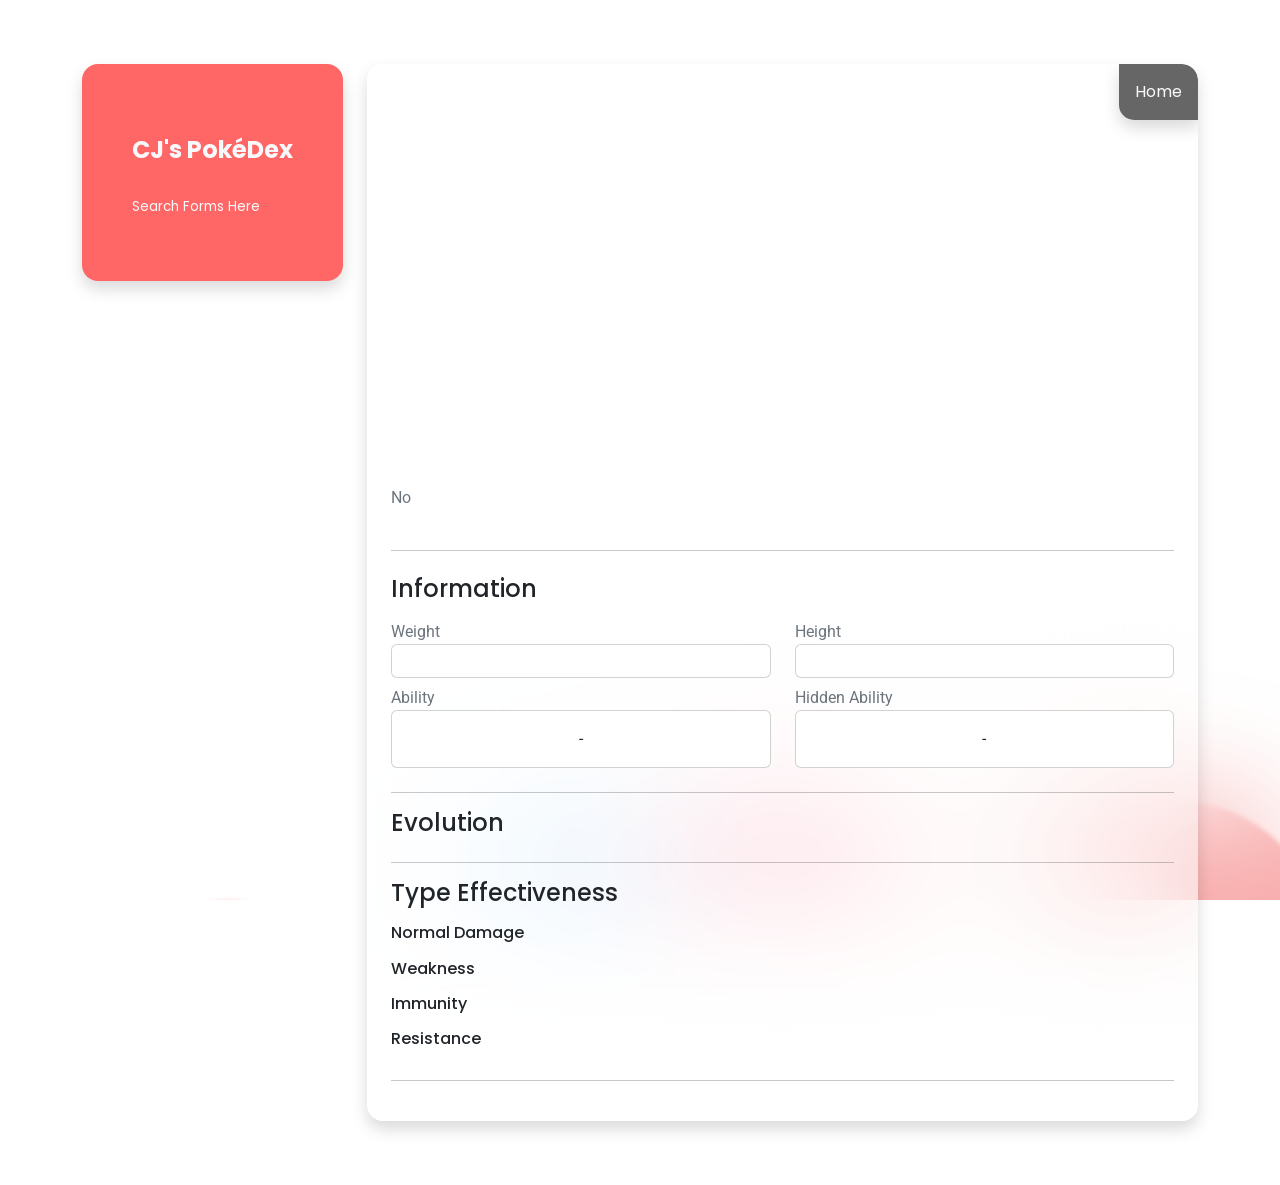
==== view.html @ ec93cccf "Add Type Effectiveness" ====
<!doctype html>
<html lang="en">

<head>
  <meta charset="utf-8">

  <meta name="viewport" content="width=device-width, initial-scale=1">
  <meta name="viewport" content="width=device-width, initial-scale=1">
  <meta name="title" property="og:title" content="CJ's PokéDex">
  <meta name="type" property="og:type" content="website">
  <meta name="url" property="og:url" content="cjdeclaro.github.io/pokedex">
  <meta name="image" property="og:image"
    content="https://cjdeclaro.github.io/pokedex/assets/img/branding/url-preview-banner.png">
  <meta name="description" property="og:description"
    content="A fan-made website created as a better PokéDex alternative.">

  <title>CJ's PokéDex</title>

  <link href="assets/img/branding/logo.png" rel="icon">
  <link href="https://cdn.jsdelivr.net/npm/bootstrap@5.3.6/dist/css/bootstrap.min.css" rel="stylesheet"
    integrity="sha384-4Q6Gf2aSP4eDXB8Miphtr37CMZZQ5oXLH2yaXMJ2w8e2ZtHTl7GptT4jmndRuHDT" crossorigin="anonymous">
  <link href="https://fonts.googleapis.com/css?family=Poppins:100,200,400,300,500,600,700" rel="stylesheet">
  <link href="https://fonts.googleapis.com/css?family=Roboto:300,400,500,600,700,900" rel="stylesheet">
  <link rel="stylesheet" href="https://cdnjs.cloudflare.com/ajax/libs/font-awesome/4.7.0/css/font-awesome.min.css">

  <link href="assets/css/style.css" rel="stylesheet">
  <link href="assets/css/glass.css" rel="stylesheet">
  <link href="assets/css/shapes.css" rel="stylesheet">
  <link href="assets/css/pokemon.css" rel="stylesheet">
</head>

<body data-bs-theme="light">
  <div class="glass dark-glass shadow p-3 border-bottom position-fixed top-0 d-xl-none z-1 w-100 text-light">
    <div class="container">
      <div class="d-flex flex-row justify-content-around">
        <a href="./">Home</a>
      </div>
    </div>
  </div>
  <div class="container my-5">
    <div class="row">
      <div class="col-12 col-xl-3">
        <div class="position-sticky top-0 py-3">
          <div class="card glass red-glass text-light shadow rounded-4 p-4 py-xl-5">
            <div class="d-flex flex-row flex-xl-column align-items-center">
              <div class="my-2 mx-4 mx-xl-0 mt-xl-4 mb-xl-0">
                <div class="text-start text-xl-center">
                  <div class="h4">
                    <b>CJ's PokéDex</b>
                  </div>
                </div>
                <div class="d-flex flex-row flex-xl-column small mt-xl-3">
                  <div class="my-2 my-xl-3 d-flex flex-row flex-xl-column">
                    Search Forms Here
                  </div>
                </div>
                <!-- <div class="d-flex flex-row justify-content-xl-center justify-content-start mt-2 mt-xl-3">
                  <a target="_blank" href="https://instagram.com/cjdeclaro"><i class="me-2 fa fa-instagram"></i></a>
                  <a target="_blank" href="https://linkedin.com/in/cjdeclaro"><i class="mx-2 fa fa-linkedin"></i></a>
                  <a target="_blank" href="https://github.com/cjdeclaro"><i class="mx-2 fa fa-github"></i></a>
                  <a target="_blank" href="https://g.dev/cjdeclaro"><i class="ms-2 fa fa-google"></i></a>
                </div> -->
              </div>
            </div>
          </div>
        </div>
      </div>
      <div class="col-12 col-xl-9 my-3">
        <div class="card glass shadow rounded-4 position-relative overflow-hidden">
          <div class="z-1 d-flex flex-row justify-content-end position-sticky top-0">
            <div class="glass dark-glass navigation shadow border-start border-bottom p-3 d-none d-xl-block text-light">
              <div class="d-flex flex-row">
                <a href="index.html">Home</a>
              </div>
            </div>
          </div>
          <div class="circle" id="circleBG">
            <img id="circleBGIcon">
          </div>

          <div class="pt-4 pt-xl-0 z-1">
            <div class="single-img-container text-center">
              <img src="" id="picture">
              <div class="text-center text-secondary d-none" id="default-variety-text"></div>
            </div>
          </div>

          <div class="px-md-4 px-3 pb-4">
            <div class="d-flex flex-row justify-content-between align-items-end">
              <a href="" id="prevPokemonLink" title="">
                <div class="prev-next-pokemon rounded-circle" id="prevPokemonCircle">
                  <img src="" id="prevPokemon">
                </div>
              </a>
              <a href="" id="nextPokemonLink" title="">
                <div class="prev-next-pokemon rounded-circle" id="nextPokemonCircle">
                  <img src="" id="nextPokemon">
                </div>
              </a>
            </div>

            <div class="">
              <div class="h2 mt-3 mb-0" id="name">
              </div>
              <div class="text-secondary" id="number">
                No
              </div>
            </div>

            <div class="d-flex flex-row mt-3" id="type">

            </div>

            <p class="my-4" id="bio">

            </p>

            <hr>

            <!-- Varieties -->
            <div id="varieties-section" class="d-none">
              <div class="h4">Variations</div>

              <div class="row">
                <div class="col">
                  <div class="d-flex flex-row justify-content-center flex-wrap" id="varieties-container">

                  </div>
                </div>
              </div>

              <hr>
            </div>
            <!-- Varieties -->

            <!-- Forms -->
            <div id="forms-section" class="d-none">
              <div class="h4">Forms</div>

              <div class="row">
                <div class="col">
                  <div class="d-flex flex-row justify-content-center flex-wrap" id="forms-container">

                  </div>
                </div>
              </div>

              <hr>
            </div>
            <!-- Forms -->

            <!-- Information -->
            <div class="mt-4">
              <div class="h4">Information</div>
              <div class="row">
                <div class="col-sm-6 col-12 mt-2">
                  <div class="text-secondary">Weight</div>
                  <div class="card p-3 text-center">
                    <p id="weight" class="m-0"></p>
                  </div>
                </div>
                <div class="col-sm-6 col-12 mt-2">
                  <div class="text-secondary">Height</div>
                  <div class="card p-3 text-center">
                    <p id="height" class="m-0"></p>
                  </div>
                </div>
                <div class="col-sm-6 col-12 mt-2">
                  <div class="text-secondary">Ability</div>
                  <div class="card p-3 text-center">
                    <p id="ability1" class="m-0">-</p>
                  </div>
                </div>
                <div class="col-sm-6 col-12 mt-2">
                  <div class="text-secondary">Hidden Ability</div>
                  <div class="card p-3 text-center">
                    <p id="ability2" class="m-0">-</p>
                  </div>
                </div>
              </div>

              <hr class="mt-4">
            </div>
            <!-- Information -->

            <!-- Evolution -->
            <div id="evo-section" class="">
              <div class="h4">Evolution</div>

              <div class="row">
                <div class="col">
                  <div class="d-flex flex-column align-items-center flex-wrap" id="evo-container">

                  </div>
                </div>
              </div>
              <hr>
            </div>
            <!-- Evolution -->

            <!-- Type Effectiveness-->
            <div class="h4">Type Effectiveness</div>

            <div class="row">
              <div class="col">
                <div class="my-2">
                  <div class="h6">Normal Damage</div>
                  <div class="d-flex flex-row flex-wrap" id="typeNormalDmg">
                  </div>
                </div>
                <div class="my-2">
                  <div class="h6">Weakness</div>
                  <div class="d-flex flex-row flex-wrap" id="typeWeakness">
                  </div>
                </div>
                <div class="my-2">
                  <div class="h6">Immunity</div>
                  <div class="d-flex flex-row flex-wrap" id="typeImmunity">
                  </div>
                </div>
                <div class="my-2">
                  <div class="h6">Resistance</div>
                  <div class="d-flex flex-row flex-wrap" id="typeResistance">
                  </div>
                </div>
              </div>
            </div>
            <hr>
            <!-- Type Effectiveness-->

          </div>
        </div>
      </div>
    </div>
  </div>

  <!-- Glass Panel -->
  <div class="position-fixed top-0 vh-100 w-100 glass" style="z-index: -4;">
  </div>

  <!-- Moving Shapes -->
  <div class="position-fixed top-0 vh-100 w-100" style="z-index: -5;">
    <div class="background-shapes">
      <div class="shape"></div>
      <div class="shape"></div>
      <div class="shape"></div>
      <div class="shape"></div>
      <div class="shape"></div>
    </div>
  </div>

  <div class="modal fade" id="imageModal" tabindex="-1" aria-hidden="true">
    <div class="modal-dialog modal-dialog-centered modal-lg">
      <div class="modal-content">
        <div class="modal-body p-0">
          <img src="" id="modalImage" class="img-fluid w-100" alt="Preview">
        </div>
      </div>
    </div>
  </div>

  <script src="https://cdn.jsdelivr.net/npm/bootstrap@5.3.6/dist/js/bootstrap.bundle.min.js"
    integrity="sha384-j1CDi7MgGQ12Z7Qab0qlWQ/Qqz24Gc6BM0thvEMVjHnfYGF0rmFCozFSxQBxwHKO" crossorigin="anonymous">
    </script>
  <script src="assets/js/data.js"></script>
  <script src="assets/js/helpers.js"></script>
  <script src="assets/js/singleLoader.js"></script>

  <script>
    // Initialize Elements
    const elName = document.getElementById("name");
    const elNumber = document.getElementById("number");
    const elType = document.getElementById("type");
    const elPicture = document.getElementById("picture");
    const elNextPokemon = document.getElementById("nextPokemon");
    const elPrevPokemon = document.getElementById("prevPokemon");

    const elBGCircle = document.getElementById("circleBG");
    const elCircleBGIcon = document.getElementById("circleBGIcon");

    const elBio = document.getElementById("bio");
    const elPrevPokemonLink = document.getElementById("prevPokemonLink");
    const elNextPokemonLink = document.getElementById("nextPokemonLink");

    const elPrevPokemonCircle = document.getElementById("prevPokemonCircle");
    const elNextPokemonCircle = document.getElementById("nextPokemonCircle");

    const elWeight = document.getElementById("weight");
    const elHeight = document.getElementById("height");
    const elAbility1 = document.getElementById("ability1");
    const elAbility2 = document.getElementById("ability2");

    const elDefaultVariety = document.getElementById('default-variety-text');
    const elVarietiesSection = document.getElementById('varieties-section');
    const elVarietiesContainer = document.getElementById('varieties-container');

    const elFormsSection = document.getElementById('forms-section');
    const elFormsContainer = document.getElementById('forms-container');

    const elEvoSection = document.getElementById('evo-section');
    const elEvoContainer = document.getElementById('evo-container');

    const elTypeNormalDmg = document.getElementById('typeNormalDmg');
    const elTypeWeakness = document.getElementById('typeWeakness');
    const elTypeImmunity = document.getElementById('typeImmunity');
    const elTypeResistance = document.getElementById('typeResistance');


    // Get Data
    const queryString = window.location.search;
    const urlParams = new URLSearchParams(queryString);

    const id = urlParams.get('id');

    if (id) {
      loadPokemonFull(id).then((pokemonData) => {
        const pokemon = pokemonData.pokemon;
        const species = pokemonData.species;
        const nextPokemon = pokemonData.nextPokemon;
        const prevPokemon = pokemonData.prevPokemon;

        const hasOtherVarieties = pokemonData.hasOtherVarieties;
        const formsData = pokemonData.formsData;
        const hasOtherForms = pokemonData.hasOtherForms;
        const pokemonVarieties = pokemonData.pokemonVarieties;
        const defaultVarietyData = pokemonData.defaultVarietyData;
        const evolution = pokemonData.evolution;
        const typeEffectiveness = pokemonData.typeEffectiveness;

        let pokemonName = pokemon.species.name;

        let primaryType = pokemon.types[0].type.name;
        let primaryColor = typeColors[primaryType];

        let secondaryType = primaryType;
        let secondaryColor = "white";

        let secondTypePill = "";

        let typePills = `
          <div class="me-2 rounded-5 px-3 py-1 d-flex flex-row align-items-center" style="background-color: `+ primaryColor + `">
            <div class="rounded-circle bg-light single-type-icon me-2">
              <img src="assets/img/types/icons/`+ primaryType + `.svg">
            </div>
            <div class="text-white">
              `+ titleCase(primaryType) + `
            </div>
          </div>
        `;

        if (pokemon.types[1] != undefined) {
          secondaryType = pokemon.types[1].type.name;
          secondaryColor = typeColors[secondaryType];

          typePills += `
          <div class="rounded-5 px-3 py-1 d-flex flex-row align-items-center" style="background-color: `+ secondaryColor + `">
            <div class="rounded-circle bg-light single-type-icon me-2">
              <img src="assets/img/types/icons/`+ secondaryType + `.svg">
            </div>
            <div class="text-white">
              `+ titleCase(secondaryType) + `
            </div>
          </div>`;
        }

        const frontDefault = pokemon.sprites.front_default
        const officialArtwork = pokemon.sprites.other["official-artwork"].front_default;

        elPicture.src = officialArtwork;
        elName.innerHTML = titleCase(pokemonName);
        elNumber.innerHTML += String(defaultVarietyData.id).padStart(4, '0');
        elType.innerHTML = typePills;

        let nextPokemonImg = nextPokemon.sprites.front_default;
        nextPokemonImg = nextPokemonImg == null ? nextPokemon.sprites.other["official-artwork"].front_default : nextPokemonImg;

        let prevPokemonImg = prevPokemon.sprites.front_default;
        prevPokemonImg = prevPokemonImg == null ? prevPokemon.sprites.other["official-artwork"].front_default : prevPokemonImg;

        elNextPokemon.src = nextPokemonImg;
        elPrevPokemon.src = prevPokemonImg;

        elNextPokemonLink.href = "view.html?id=" + nextPokemon.id;
        elPrevPokemonLink.href = "view.html?id=" + prevPokemon.id;

        elNextPokemonLink.title = titleCase(nextPokemon.species.name);
        elPrevPokemonLink.title = titleCase(prevPokemon.species.name);

        elBGCircle.style.backgroundImage = `linear-gradient( 145deg, ` + secondaryColor + `, ` + primaryColor + `)`;
        elCircleBGIcon.src = `assets/img/types/outlines/` + primaryType + `.svg`;

        elPrevPokemonCircle.style.backgroundColor = typeColors[prevPokemon.types[0].type.name] + '50';
        elNextPokemonCircle.style.backgroundColor = typeColors[nextPokemon.types[0].type.name] + '50';

        let flavor_text_json = species.flavor_text_entries.findLast(item => item.language?.name === "en");
        let genus = species.genera.findLast(item => item.language?.name === "en").genus;

        elBio.innerHTML = "The " + genus + ". " + flavor_text_json.flavor_text + "<span class='ms-2 text-secondary small'>(Pokémon " + titleCase(flavor_text_json.version.name) + ")</span>";

        elWeight.innerHTML = pokemon.weight + "<span class='text-secondary small'>kg</span>";
        elHeight.innerHTML = pokemon.height + "<span class='text-secondary small'>in</span>";

        if (pokemon.abilities[0] != undefined) {
          elAbility1.innerHTML = titleCase(pokemon.abilities[0].ability.name);
        }

        if (pokemon.abilities[1] != undefined) {
          elAbility2.innerHTML = titleCase(pokemon.abilities[1].ability.name);
        }

        // Type Effectiveness
        const normalDamageTypes = typeEffectiveness.normalDamage;
        elTypeNormalDmg.innerHTML += buildTypeEffPills(normalDamageTypes);

        const weaknessTypes = typeEffectiveness.weakness;
        elTypeWeakness.innerHTML += buildTypeEffPills(weaknessTypes);

        const immunityTypes = typeEffectiveness.immune;
        elTypeImmunity.innerHTML += buildTypeEffPills(immunityTypes);

        const resistedTypes = typeEffectiveness.resistance;
        elTypeResistance.innerHTML += buildTypeEffPills(resistedTypes);

        // Varieties
        elDefaultVariety.innerHTML = removeString(titleCase(pokemon.species.name), titleCase(pokemon.name));

        if (hasOtherVarieties) {
          elDefaultVariety.classList.remove("d-none");
          elVarietiesSection.classList.remove("d-none");
          pokemonVarieties.forEach(pokemonV => {
            let varietyImg = pokemonV.sprites.front_default;
            varietyImg = varietyImg == null
              ? pokemonV.sprites.other["official-artwork"].front_default
              : varietyImg;

            elVarietiesContainer.innerHTML += buildPokemonSingleIcon("view.html?id=" + pokemonV.id, varietyImg, removeString(titleCase(pokemon.species.name), titleCase(pokemonV.name)));
          });
        }

        // Forms

        if (hasOtherForms) {
          elFormsSection.classList.remove("d-none");
          formsData.forEach(pokemonF => {
            let formImg = pokemonF.sprites.front_default;
            let formTypes = pokemonF.types;

            elFormsContainer.innerHTML += buildPokemonSingleIcon("", formImg, titleCase(pokemonF.form_name));
          });
        }

        // Evolutions
        renderEvolution(evolution);
      });
    }

    const renderEvolution = async (evolution) => {
      let currentEvolutionLine = [evolution.chain];

      while (currentEvolutionLine.length > 0) {
        let evoGroup = "<div class='d-flex flex-row justify-content-center flex-wrap'>";

        const nextEvolutionLine = [];

        for (const currentEvolution of currentEvolutionLine) {
          const pokemonEvoSpecie = await loadAPI(currentEvolution.species.url);
          const pokemonEvoInfo = await loadPokemon(pokemonEvoSpecie.id);

          evoGroup += buildPokemonSingleIcon(
            "view.html?id=" + pokemonEvoInfo.id,
            pokemonEvoInfo.sprites.front_default,
            titleCase(currentEvolution.species.name)
          );

          if (currentEvolution.evolves_to.length > 0) {
            nextEvolutionLine.push(...currentEvolution.evolves_to);
          }
        }

        elEvoContainer.innerHTML += evoGroup + "</div>";
        currentEvolutionLine = nextEvolutionLine;
      }
    };
  </script>
</body>

</html>
---- assets/css/style.css ----
* {
  transition: 0.5s ease;
}

body {
  font-family: "Poppins";
}

.image {
  max-width: 130px;
}

.image img {
  width: 100%;
}

.card-image {
  min-height: 200px;
  height: 200px;
  background-color: grey;
}

.card-image img {
  width: 100%;
  cursor: pointer;
}

.small {
  font-size: smaller;
}

.text-secondary,
.text-body-secondary,
p {
  font-family: "Roboto" !important;
}

.about-card {
  height: 100%;
}

.navigation {
  border-radius: 0px 15px 0px 15px;
}

a {
  text-decoration: none;
  color: inherit;
  cursor: pointer;
}
---- assets/css/glass.css ----
.glass {
  backdrop-filter: blur(60px) brightness(100%) !important;
  background-color: rgba(255, 255, 255, 0.4) !important;
  border: unset !important;
}

.dark-glass {
  background-color: rgba(0, 0, 0, 0.6) !important;
}

.red-glass {
  background-color: rgba(255, 0, 0, 0.6) !important;
}

.green-glass {
  background-color: rgba(0, 169, 0, 0.6) !important;
}
---- assets/css/shapes.css ----
.background-shapes {
  position: absolute;
  width: 100%;
  height: 100%;
  top: 0;
  left: 0;
  overflow: hidden;
  z-index: -1;
}

.shape {
  position: absolute;
  border-radius: 50%;
  opacity: 0.7;
  animation: floatUp linear infinite;
  filter: blur(2px);
  bottom: -200px;
}

.shape:nth-child(1) {
  width: 200px;
  height: 200px;
  background: #ff4e50;
  left: 10%;
  animation-duration: 30s;
  animation-delay: 0s;
}

.shape:nth-child(2) {
  width: 250px;
  height: 250px;
  background: #1fa2ff;
  left: 35%;
  animation-duration: 40s;
  animation-delay: 4s;
}

.shape:nth-child(3) {
  width: 220px;
  height: 220px;
  background: #ffa72c;
  left: 60%;
  animation-duration: 35s;
  animation-delay: 2s;
}

.shape:nth-child(4) {
  width: 300px;
  height: 300px;
  background: #ef3b3b;
  left: 80%;
  animation-duration: 45s;
  animation-delay: 6s;
}

.shape:nth-child(5) {
  width: 280px;
  height: 280px;
  background: #fc466b;
  left: 50%;
  animation-duration: 25s;
  animation-delay: 1s;
}

@keyframes floatUp {
  0% {
    bottom: -200px;
    transform: translateX(0) scale(1);
    opacity: 0.6;
  }

  50% {
    transform: translateX(40px) scale(1.1);
    opacity: 0.8;
  }

  100% {
    bottom: 110%;
    transform: translateX(-30px) scale(1);
    opacity: 0.6;
  }
}
---- assets/css/pokemon.css ----
/* list */

.imgholder {
  height: 170px;
  width: 200px;
  min-width: 200px;

  position: relative;
}

.imgtypeicon {
  position: absolute;
  width: 120px;
  height: auto;

  opacity: 15%;

  top: 50%;
  left: 50%;
  transform: translate(-50%, -50%);
}

.imgcontent {
  position: absolute;
  width: 150px;
  height: auto;

  top: 50%;
  left: 50%;
  transform: translate(-50%, -50%);

}

/* singles */

.circle {
  position: absolute;
  width: 900px;
  height: 900px;
  border-radius: 450px;

  top: -600px;
  left: 50%;
  transform: translate(-50%);
}

.circle img {
  width: 200px;
  position: absolute;
  bottom: 50px;
  left: 50%;
  transform: translate(-50%);
  opacity: 30%;
}

.prev-next-pokemon{
  width: 50px;
  height: 50px;
  position: relative;
}

.prev-next-pokemon img {
  width: 70%;
  position: absolute;
  top: 50%;
  left: 50%;
  transform: translate(-50%, -50%);
}

.single-img-container {
  height: 300px;
}

.single-img-container img {
  width: 300px;
}

.single-type-icon {
  width: 30px;
  height: 30px;
  position: relative;
}

.single-type-icon img {
  width: 50%;
  position: absolute;
  top: 50%;
  left: 50%;
  transform: translate(-50%, -50%);
}

.icon-img-container{
  width: 100px;
}

/* sm */
@media (max-width: 767.98px) {
  .imgholder {
    height: 150px;
    width: 150px;
    min-width: 150px;
  }

  .imgtypeicon {
    width: 100px;
  }

  .imgcontent {
    width: 130px;
  }

  .circle {
    top: -650px;
  }

  .circle img {
    width: 180px;
    bottom: 30px;
  }

  .single-img-container {
    height: 250px;
  }

  .single-img-container img {
    width: 250px;
  }
}

/* xs */
@media (max-width: 575.98px) {

}
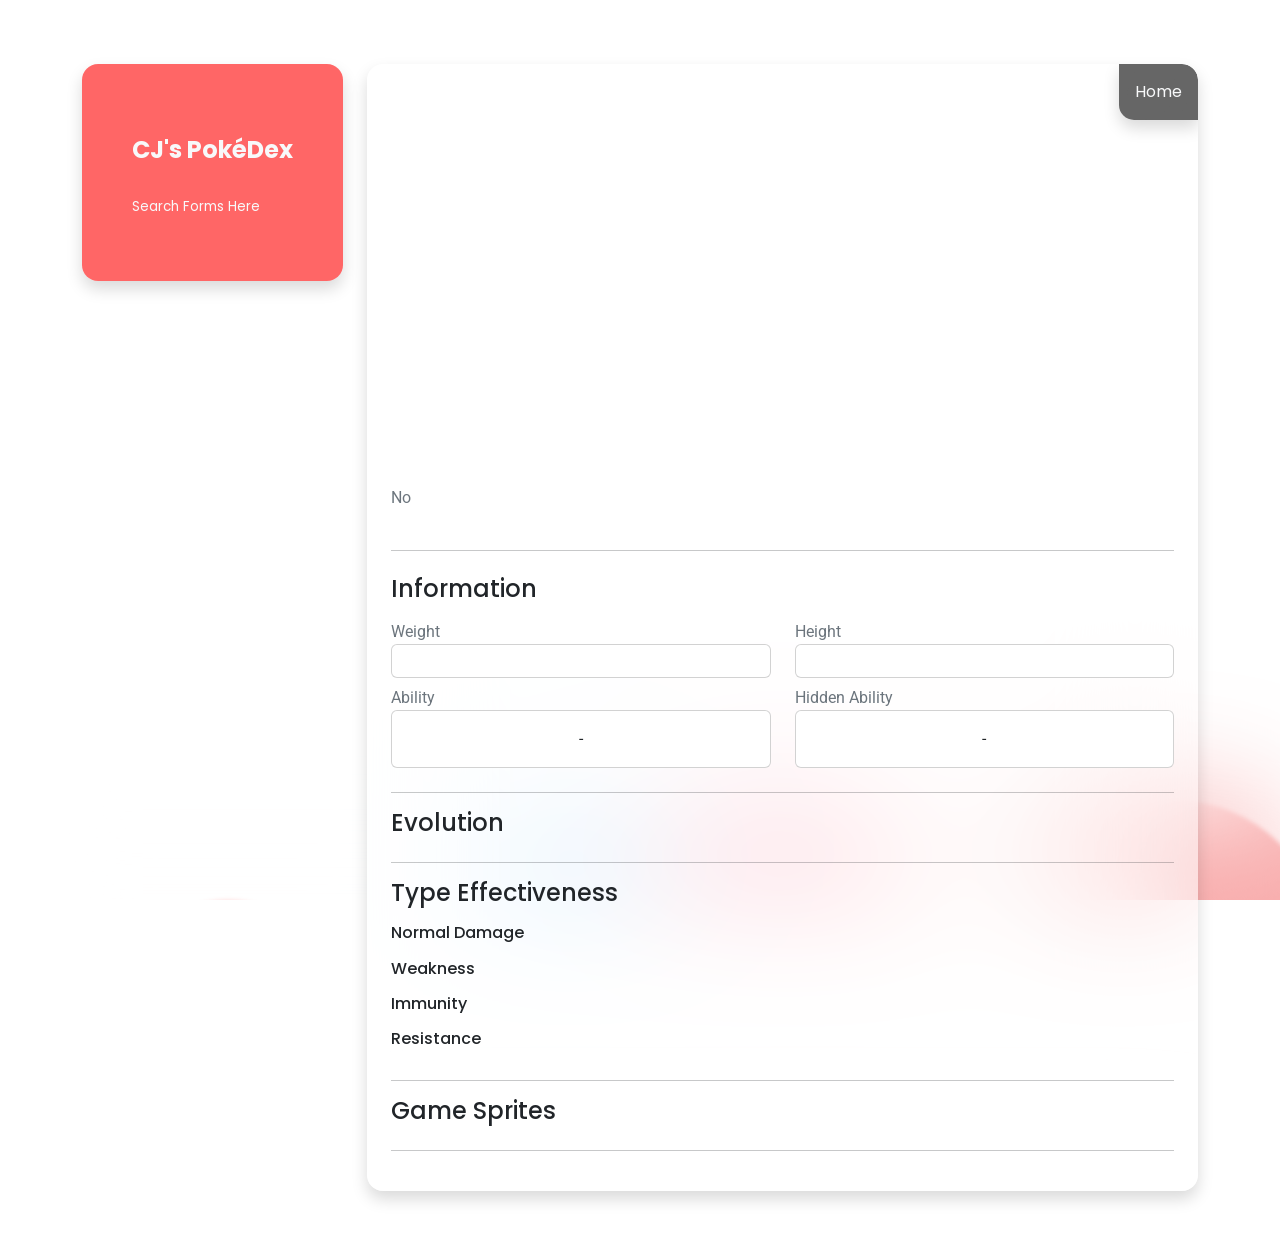
==== commit c1788d22: "implement sprites" ====
--- a/view.html
+++ b/view.html
@@ -198,7 +198,7 @@
             </div>
             <!-- Evolution -->
 
-            <!-- Type Effectiveness-->
+            <!-- Type Effectiveness -->
             <div class="h4">Type Effectiveness</div>
 
             <div class="row">
@@ -226,7 +226,61 @@
               </div>
             </div>
             <hr>
-            <!-- Type Effectiveness-->
+            <!-- Type Effectiveness -->
+
+            <!-- Game Sprites -->
+            <div class="h4">Game Sprites</div>
+
+            <div class="row">
+              <div class="col" id="sprites-container">
+                <!-- <div class="my-3">
+                  <div class="h5">Gen I</div>
+                  <div class="row">
+                    <div class="col text-center">
+                      <h6 class="my-2">Red Blue</h6>
+                      <div class="m-1 d-flex flex-row justify-content-center">
+                        <div class="icon-img-container">
+                          <img class="w-100" src="https://raw.githubusercontent.com/PokeAPI/sprites/master/sprites/pokemon/versions/generation-ii/crystal/6.png">
+                        </div>
+                        <div class="icon-img-container">
+                          <img class="w-100" src="https://raw.githubusercontent.com/PokeAPI/sprites/master/sprites/pokemon/versions/generation-ii/crystal/6.png">
+                        </div>
+                      </div>
+                      <div class="m-1 d-flex flex-row justify-content-center">
+                        <div class="icon-img-container">
+                          <img class="w-100" src="https://raw.githubusercontent.com/PokeAPI/sprites/master/sprites/pokemon/versions/generation-ii/crystal/6.png">
+                        </div>
+                        <div class="icon-img-container">
+                          <img class="w-100" src="https://raw.githubusercontent.com/PokeAPI/sprites/master/sprites/pokemon/versions/generation-ii/crystal/6.png">
+                        </div>
+                      </div>
+                    </div>
+                    <div class="col text-center">
+                      <h6 class="my-2">Red Blue</h6>
+                      <div class="m-1 d-flex flex-row justify-content-center">
+                        <div class="icon-img-container">
+                          <img class="w-100" src="https://raw.githubusercontent.com/PokeAPI/sprites/master/sprites/pokemon/versions/generation-ii/crystal/6.png">
+                        </div>
+                        <div class="icon-img-container">
+                          <img class="w-100" src="https://raw.githubusercontent.com/PokeAPI/sprites/master/sprites/pokemon/versions/generation-ii/crystal/6.png">
+                        </div>
+                      </div>
+                      <div class="m-1 d-flex flex-row justify-content-center">
+                        <div class="icon-img-container">
+                          <img class="w-100" src="https://raw.githubusercontent.com/PokeAPI/sprites/master/sprites/pokemon/versions/generation-ii/crystal/6.png">
+                        </div>
+                        <div class="icon-img-container">
+                          <img class="w-100" src="https://raw.githubusercontent.com/PokeAPI/sprites/master/sprites/pokemon/versions/generation-ii/crystal/6.png">
+                        </div>
+                      </div>
+                    </div>
+                  </div>
+                </div> -->
+              </div>
+            </div>
+
+            <hr>
+            <!-- Game Sprites-->
 
           </div>
         </div>
@@ -305,6 +359,7 @@
     const elTypeImmunity = document.getElementById('typeImmunity');
     const elTypeResistance = document.getElementById('typeResistance');
 
+    const elSpritesContainer = document.getElementById('sprites-container');
 
     // Get Data
     const queryString = window.location.search;
@@ -420,6 +475,9 @@
 
         const resistedTypes = typeEffectiveness.resistance;
         elTypeResistance.innerHTML += buildTypeEffPills(resistedTypes);
+
+        // Game Sprites
+        renderGameSprites(pokemon.sprites);
 
         // Varieties
         elDefaultVariety.innerHTML = removeString(titleCase(pokemon.species.name), titleCase(pokemon.name));
@@ -454,6 +512,102 @@
       });
     }
 
+    function renderGameSprites(pokemonSprites) {
+      const versionSprites = sortGenerations(pokemonSprites.versions);
+      let spriteElement = ``;
+      let generationSprites = ``;
+      let counter = 0;
+      Object.entries(versionSprites).forEach(([generationName, versions]) => {
+        generationSprites = '';
+        counter = 0;
+
+        generationSprites += `
+          <div class="my-3">
+            <div class="h6">`+generationName+`</div>
+              <div class="row">
+          `;
+        Object.entries(versions).forEach(([versionName, spriteVariations]) => {
+          let shiny = '';
+          let versionSprites = '';
+          if(spriteVariations.front_shiny){
+            shiny += `
+            <div class="m-1 d-flex flex-row justify-content-center">
+              `+buildPokemonSingleIcon('', spriteVariations.front_shiny, '', true)+`
+              `+buildPokemonSingleIcon('', spriteVariations.back_shiny, '', true)+`
+            </div>
+            `;
+          }
+          versionSprites += `
+            <div class="col text-center">
+              <h6 class="my-2 small">`+titleCase(versionName)+`</h6>
+              <div class="m-1 d-flex flex-row justify-content-center">
+                `+buildPokemonSingleIcon('', spriteVariations.front_default, '', true)+`
+                `+buildPokemonSingleIcon('', spriteVariations.back_default, '', true)+`
+              </div>
+              `+shiny+`
+            </div>
+          `;
+          if(versionName=='icons'){
+            versionSprites = ''
+          } else if(spriteVariations.front_default) {counter += 1};
+          generationSprites += versionSprites;
+        });
+
+        generationSprites += `
+              </div>
+            </div>
+          </div>
+        `;
+        if(counter == 0) {
+          generationSprites = '';
+        }
+        spriteElement += generationSprites;
+      });
+
+      let showdownElement = '';
+      if(pokemonSprites.other.showdown.front_default){
+        showdownElement = `
+          <div class="col text-center">
+            <h6 class="my-2 small">Showdown</h6>
+            <div class="m-1 d-flex flex-row justify-content-center">
+              `+buildPokemonSingleIcon('', pokemonSprites.other.showdown.front_default, '', true)+`
+              `+buildPokemonSingleIcon('', pokemonSprites.other.showdown.front_shiny, '', true)+`
+            </div>
+          </div>
+        `
+      }
+
+      let homeElement = '';
+      if(pokemonSprites.other.home.front_default){
+        homeElement = `
+          <div class="col text-center">
+            <h6 class="my-2 small">Home</h6>
+            <div class="m-1 d-flex flex-row justify-content-center">
+              `+buildPokemonSingleIcon('', pokemonSprites.other.home.front_default, '', true)+`
+              `+buildPokemonSingleIcon('', pokemonSprites.other.home.front_shiny, '', true)+`
+            </div>
+          </div>
+        `
+      }
+  
+      let otherElement = `
+        <div class="my-3">
+          <div class="h6">Other</div>
+            <div class="row">
+              `+showdownElement+`
+              `+homeElement+`
+            </div>
+          </div>
+        </div>
+      `;
+
+      if(homeElement != '' || showdownElement != ''){
+        spriteElement += otherElement;
+      }
+
+      elSpritesContainer.innerHTML = spriteElement;
+    }
+
     const renderEvolution = async (evolution) => {
       let currentEvolutionLine = [evolution.chain];
 
--- a/assets/css/pokemon.css
+++ b/assets/css/pokemon.css
@@ -90,7 +90,12 @@
 }
 
 .icon-img-container{
-  width: 100px;
+  max-width: 100px;
+}
+
+.small-icon{
+  width: auto;
+  max-height: 80px;
 }
 
 /* sm */
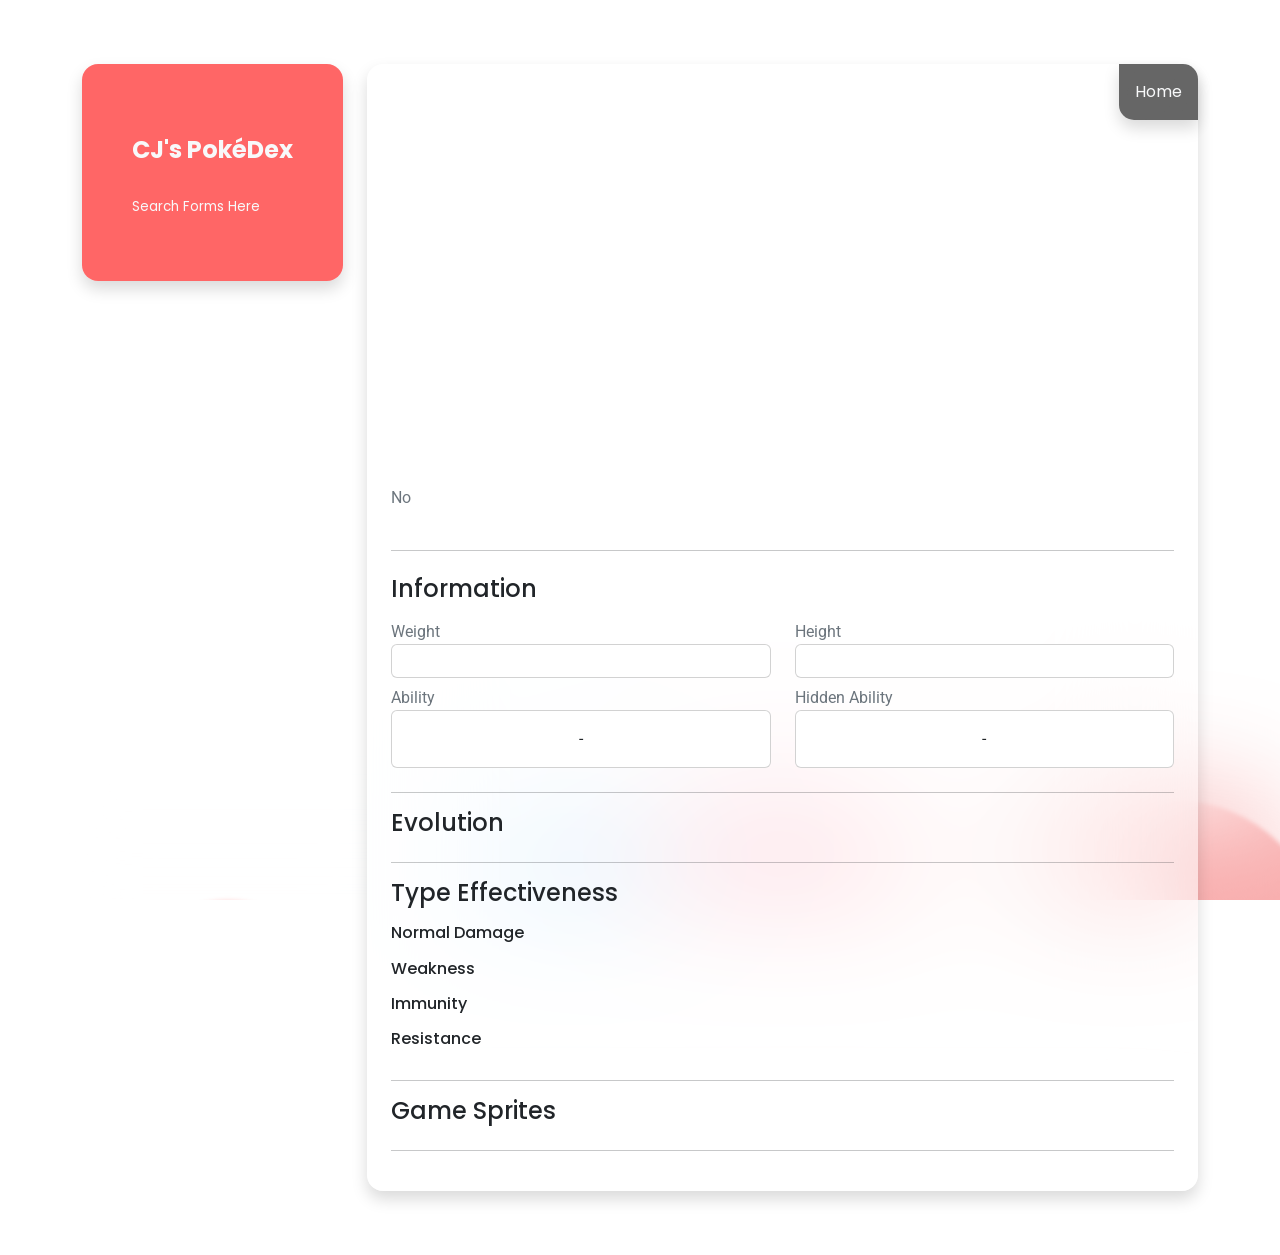
==== commit 9a66add5: "fix view 'home' position" ====
--- a/view.html
+++ b/view.html
@@ -66,7 +66,7 @@
         </div>
       </div>
       <div class="col-12 col-xl-9 my-3">
-        <div class="card glass shadow rounded-4 position-relative overflow-hidden">
+        <div class="card glass shadow rounded-4 position-relative">
           <div class="z-1 d-flex flex-row justify-content-end position-sticky top-0">
             <div class="glass dark-glass navigation shadow border-start border-bottom p-3 d-none d-xl-block text-light">
               <div class="d-flex flex-row">
@@ -74,18 +74,20 @@
               </div>
             </div>
           </div>
-          <div class="circle" id="circleBG">
-            <img id="circleBGIcon">
-          </div>
-
-          <div class="pt-4 pt-xl-0 z-1">
-            <div class="single-img-container text-center">
+
+          <div class="position-fixed top-0 w-100">
+            <div class="overflow-hidden top-circle-img-container w-100 position-relative z-0 rounded-4">
+              <div class="circle" id="circleBG">
+                <img id="circleBGIcon">
+              </div>
+            </div>
+            <div class="pt-xl-5 mt-xl-2 pt-4 single-img-container text-center position-absolute w-100 top-0 z-2">
               <img src="" id="picture">
               <div class="text-center text-secondary d-none" id="default-variety-text"></div>
             </div>
           </div>
 
-          <div class="px-md-4 px-3 pb-4">
+          <div class="pokemon-content px-md-4 px-3 pb-4">
             <div class="d-flex flex-row justify-content-between align-items-end">
               <a href="" id="prevPokemonLink" title="">
                 <div class="prev-next-pokemon rounded-circle" id="prevPokemonCircle">
--- a/assets/css/pokemon.css
+++ b/assets/css/pokemon.css
@@ -32,6 +32,10 @@
 }
 
 /* singles */
+.top-circle-img-container {
+  position: absolute;
+  height: 300px;
+}
 
 .circle {
   position: absolute;
@@ -53,7 +57,7 @@
   opacity: 30%;
 }
 
-.prev-next-pokemon{
+.prev-next-pokemon {
   width: 50px;
   height: 50px;
   position: relative;
@@ -75,6 +79,10 @@
   width: 300px;
 }
 
+.pokemon-content {
+  margin-top: 300px;
+}
+
 .single-type-icon {
   width: 30px;
   height: 30px;
@@ -89,11 +97,11 @@
   transform: translate(-50%, -50%);
 }
 
-.icon-img-container{
+.icon-img-container {
   max-width: 100px;
 }
 
-.small-icon{
+.small-icon {
   width: auto;
   max-height: 80px;
 }
@@ -130,9 +138,11 @@
   .single-img-container img {
     width: 250px;
   }
+
+  .pokemon-content {
+    margin-top: 250px;
+  }
 }
 
 /* xs */
-@media (max-width: 575.98px) {
-
-}+@media (max-width: 575.98px) {}
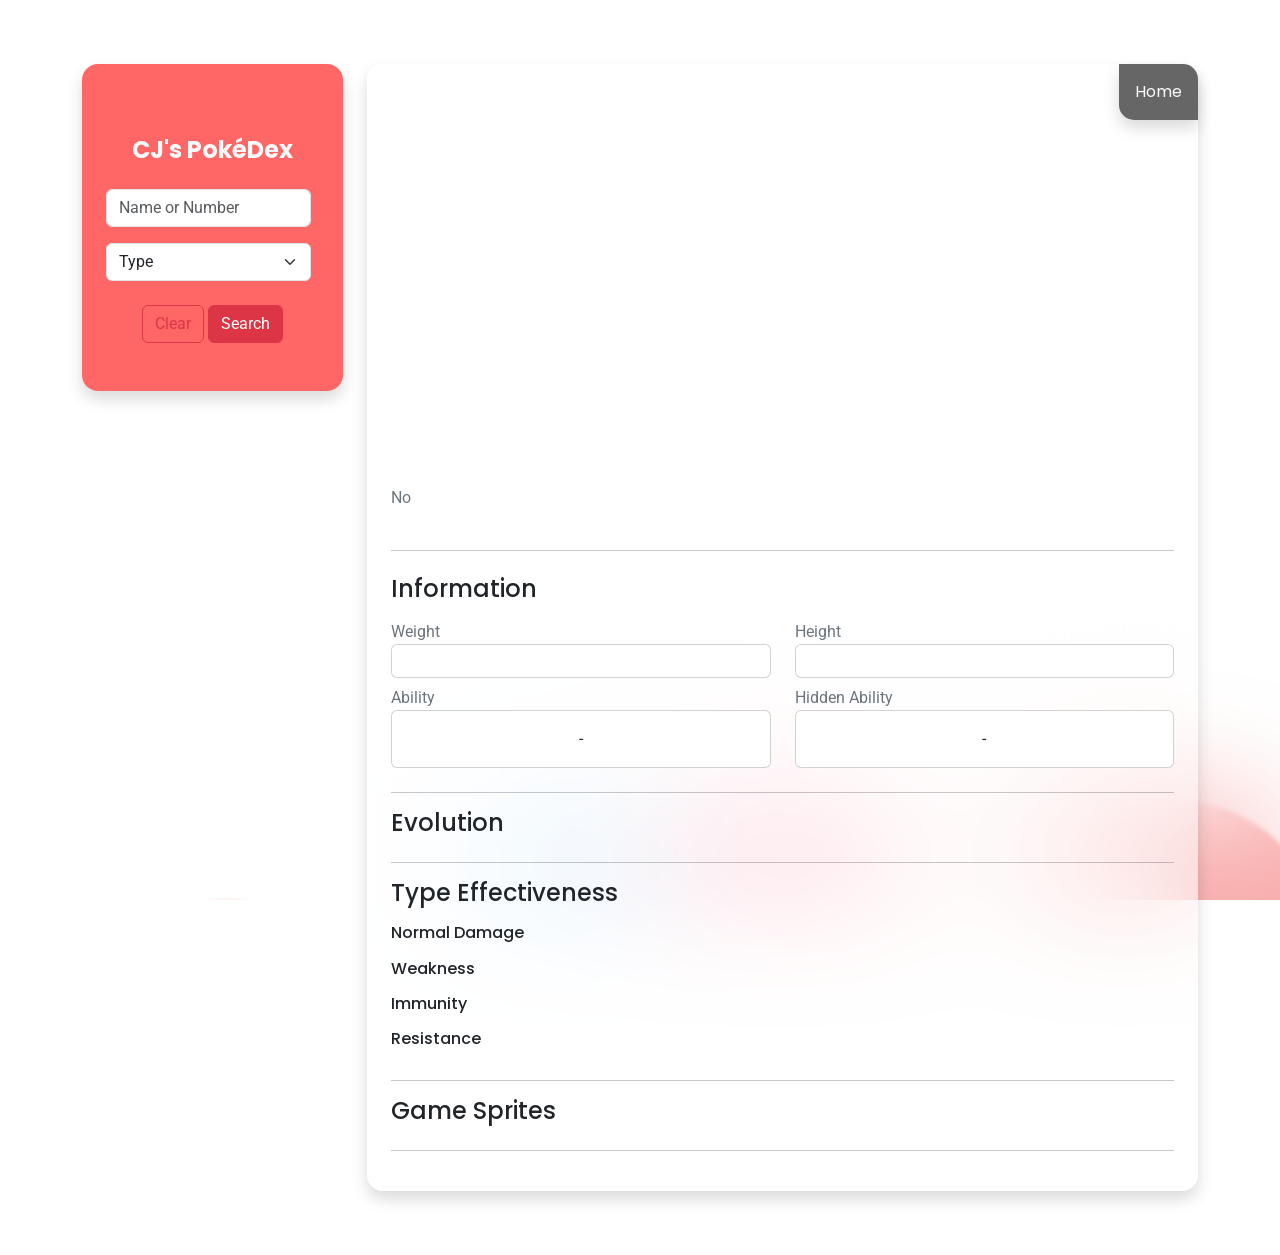
==== commit 7397e9b8: "Optimize view loader" ====
--- a/view.html
+++ b/view.html
@@ -4,7 +4,6 @@
 <head>
   <meta charset="utf-8">
 
-  <meta name="viewport" content="width=device-width, initial-scale=1">
   <meta name="viewport" content="width=device-width, initial-scale=1">
   <meta name="title" property="og:title" content="CJ's PokéDex">
   <meta name="type" property="og:type" content="website">
@@ -44,22 +43,46 @@
           <div class="card glass red-glass text-light shadow rounded-4 p-4 py-xl-5">
             <div class="d-flex flex-row flex-xl-column align-items-center">
               <div class="my-2 mx-4 mx-xl-0 mt-xl-4 mb-xl-0">
-                <div class="text-start text-xl-center">
-                  <div class="h4">
-                    <b>CJ's PokéDex</b>
-                  </div>
-                </div>
-                <div class="d-flex flex-row flex-xl-column small mt-xl-3">
-                  <div class="my-2 my-xl-3 d-flex flex-row flex-xl-column">
-                    Search Forms Here
-                  </div>
-                </div>
-                <!-- <div class="d-flex flex-row justify-content-xl-center justify-content-start mt-2 mt-xl-3">
-                  <a target="_blank" href="https://instagram.com/cjdeclaro"><i class="me-2 fa fa-instagram"></i></a>
-                  <a target="_blank" href="https://linkedin.com/in/cjdeclaro"><i class="mx-2 fa fa-linkedin"></i></a>
-                  <a target="_blank" href="https://github.com/cjdeclaro"><i class="mx-2 fa fa-github"></i></a>
-                  <a target="_blank" href="https://g.dev/cjdeclaro"><i class="ms-2 fa fa-google"></i></a>
-                </div> -->
+                <form action='./'>
+                  <div class="text-start text-xl-center">
+                    <div class="h4">
+                      <b>CJ's PokéDex</b>
+                    </div>
+                  </div>
+
+                  <div class="d-flex flex-row flex-xl-column small mt-xl-3">
+                    <div class="my-2 me-2">
+                      <input class="form-control" placeholder="Name or Number" id="searchInput" name="query">
+                    </div>
+                    <div class="my-2 me-2">
+                      <select class="form-select" id="typeSelect" name="type">
+                        <option value="">Type</option>
+                        <option value="normal">Normal</option>
+                        <option value="fire">Fire</option>
+                        <option value="water">Water</option>
+                        <option value="electric">Electric</option>
+                        <option value="grass">Grass</option>
+                        <option value="ice">Ice</option>
+                        <option value="fighting">Fighting</option>
+                        <option value="poison">Poison</option>
+                        <option value="ground">Ground</option>
+                        <option value="flying">Flying</option>
+                        <option value="psychic">Psychic</option>
+                        <option value="bug">Bug</option>
+                        <option value="rock">Rock</option>
+                        <option value="ghost">Ghost</option>
+                        <option value="dragon">Dragon</option>
+                        <option value="dark">Dark</option>
+                        <option value="steel">Steel</option>
+                        <option value="fairy">Fairy</option>
+                      </select>
+                    </div>
+                  </div>
+                  <div class="text-start text-xl-center">
+                    <input type="button" class="mt-3 btn btn-outline-danger" value="Clear" id="clearBtn">
+                    <input type="submit" class="mt-3 btn btn-danger" value="Search" id="searchBtn">
+                  </div>
+                </form>
               </div>
             </div>
           </div>
@@ -323,7 +346,6 @@
   <script src="assets/js/singleLoader.js"></script>
 
   <script>
-    // Initialize Elements
     const elName = document.getElementById("name");
     const elNumber = document.getElementById("number");
     const elType = document.getElementById("type");
@@ -346,297 +368,140 @@
     const elAbility1 = document.getElementById("ability1");
     const elAbility2 = document.getElementById("ability2");
 
-    const elDefaultVariety = document.getElementById('default-variety-text');
-    const elVarietiesSection = document.getElementById('varieties-section');
-    const elVarietiesContainer = document.getElementById('varieties-container');
-
-    const elFormsSection = document.getElementById('forms-section');
-    const elFormsContainer = document.getElementById('forms-container');
-
-    const elEvoSection = document.getElementById('evo-section');
-    const elEvoContainer = document.getElementById('evo-container');
-
-    const elTypeNormalDmg = document.getElementById('typeNormalDmg');
-    const elTypeWeakness = document.getElementById('typeWeakness');
-    const elTypeImmunity = document.getElementById('typeImmunity');
-    const elTypeResistance = document.getElementById('typeResistance');
-
-    const elSpritesContainer = document.getElementById('sprites-container');
-
-    // Get Data
-    const queryString = window.location.search;
-    const urlParams = new URLSearchParams(queryString);
-
-    const id = urlParams.get('id');
+    const elDefaultVariety = document.getElementById("default-variety-text");
+    const elVarietiesSection = document.getElementById("varieties-section");
+    const elVarietiesContainer = document.getElementById("varieties-container");
+
+    const elFormsSection = document.getElementById("forms-section");
+    const elFormsContainer = document.getElementById("forms-container");
+
+    const elEvoContainer = document.getElementById("evo-container");
+
+    const elTypeNormalDmg = document.getElementById("typeNormalDmg");
+    const elTypeWeakness = document.getElementById("typeWeakness");
+    const elTypeImmunity = document.getElementById("typeImmunity");
+    const elTypeResistance = document.getElementById("typeResistance");
+
+    const elSpritesContainer = document.getElementById("sprites-container");
+
+    const urlParams = new URLSearchParams(window.location.search);
+    const id = urlParams.get("id");
 
     if (id) {
-      loadPokemonFull(id).then((pokemonData) => {
-        const pokemon = pokemonData.pokemon;
-        const species = pokemonData.species;
-        const nextPokemon = pokemonData.nextPokemon;
-        const prevPokemon = pokemonData.prevPokemon;
-
-        const hasOtherVarieties = pokemonData.hasOtherVarieties;
-        const formsData = pokemonData.formsData;
-        const hasOtherForms = pokemonData.hasOtherForms;
-        const pokemonVarieties = pokemonData.pokemonVarieties;
-        const defaultVarietyData = pokemonData.defaultVarietyData;
-        const evolution = pokemonData.evolution;
-        const typeEffectiveness = pokemonData.typeEffectiveness;
-
-        let pokemonName = pokemon.species.name;
-
-        let primaryType = pokemon.types[0].type.name;
-        let primaryColor = typeColors[primaryType];
-
-        let secondaryType = primaryType;
-        let secondaryColor = "white";
-
-        let secondTypePill = "";
-
-        let typePills = `
-          <div class="me-2 rounded-5 px-3 py-1 d-flex flex-row align-items-center" style="background-color: `+ primaryColor + `">
-            <div class="rounded-circle bg-light single-type-icon me-2">
-              <img src="assets/img/types/icons/`+ primaryType + `.svg">
-            </div>
-            <div class="text-white">
-              `+ titleCase(primaryType) + `
-            </div>
-          </div>
-        `;
-
-        if (pokemon.types[1] != undefined) {
-          secondaryType = pokemon.types[1].type.name;
-          secondaryColor = typeColors[secondaryType];
-
-          typePills += `
-          <div class="rounded-5 px-3 py-1 d-flex flex-row align-items-center" style="background-color: `+ secondaryColor + `">
-            <div class="rounded-circle bg-light single-type-icon me-2">
-              <img src="assets/img/types/icons/`+ secondaryType + `.svg">
-            </div>
-            <div class="text-white">
-              `+ titleCase(secondaryType) + `
-            </div>
-          </div>`;
-        }
-
-        const frontDefault = pokemon.sprites.front_default
-        const officialArtwork = pokemon.sprites.other["official-artwork"].front_default;
-
-        elPicture.src = officialArtwork;
-        elName.innerHTML = titleCase(pokemonName);
-        elNumber.innerHTML += String(defaultVarietyData.id).padStart(4, '0');
-        elType.innerHTML = typePills;
-
-        let nextPokemonImg = nextPokemon.sprites.front_default;
-        nextPokemonImg = nextPokemonImg == null ? nextPokemon.sprites.other["official-artwork"].front_default : nextPokemonImg;
-
-        let prevPokemonImg = prevPokemon.sprites.front_default;
-        prevPokemonImg = prevPokemonImg == null ? prevPokemon.sprites.other["official-artwork"].front_default : prevPokemonImg;
-
-        elNextPokemon.src = nextPokemonImg;
-        elPrevPokemon.src = prevPokemonImg;
-
-        elNextPokemonLink.href = "view.html?id=" + nextPokemon.id;
-        elPrevPokemonLink.href = "view.html?id=" + prevPokemon.id;
-
-        elNextPokemonLink.title = titleCase(nextPokemon.species.name);
-        elPrevPokemonLink.title = titleCase(prevPokemon.species.name);
-
-        elBGCircle.style.backgroundImage = `linear-gradient( 145deg, ` + secondaryColor + `, ` + primaryColor + `)`;
-        elCircleBGIcon.src = `assets/img/types/outlines/` + primaryType + `.svg`;
-
-        elPrevPokemonCircle.style.backgroundColor = typeColors[prevPokemon.types[0].type.name] + '50';
-        elNextPokemonCircle.style.backgroundColor = typeColors[nextPokemon.types[0].type.name] + '50';
-
-        let flavor_text_json = species.flavor_text_entries.findLast(item => item.language?.name === "en");
-        let genus = species.genera.findLast(item => item.language?.name === "en").genus;
-
-        elBio.innerHTML = "The " + genus + ". " + flavor_text_json.flavor_text + "<span class='ms-2 text-secondary small'>(Pokémon " + titleCase(flavor_text_json.version.name) + ")</span>";
-
-        elWeight.innerHTML = pokemon.weight + "<span class='text-secondary small'>kg</span>";
-        elHeight.innerHTML = pokemon.height + "<span class='text-secondary small'>in</span>";
-
-        if (pokemon.abilities[0] != undefined) {
-          elAbility1.innerHTML = titleCase(pokemon.abilities[0].ability.name);
-        }
-
-        if (pokemon.abilities[1] != undefined) {
-          elAbility2.innerHTML = titleCase(pokemon.abilities[1].ability.name);
-        }
-
-        // Type Effectiveness
-        const normalDamageTypes = typeEffectiveness.normalDamage;
-        elTypeNormalDmg.innerHTML += buildTypeEffPills(normalDamageTypes);
-
-        const weaknessTypes = typeEffectiveness.weakness;
-        elTypeWeakness.innerHTML += buildTypeEffPills(weaknessTypes);
-
-        const immunityTypes = typeEffectiveness.immune;
-        elTypeImmunity.innerHTML += buildTypeEffPills(immunityTypes);
-
-        const resistedTypes = typeEffectiveness.resistance;
-        elTypeResistance.innerHTML += buildTypeEffPills(resistedTypes);
-
-        // Game Sprites
-        renderGameSprites(pokemon.sprites);
-
-        // Varieties
-        elDefaultVariety.innerHTML = removeString(titleCase(pokemon.species.name), titleCase(pokemon.name));
-
-        if (hasOtherVarieties) {
-          elDefaultVariety.classList.remove("d-none");
-          elVarietiesSection.classList.remove("d-none");
-          pokemonVarieties.forEach(pokemonV => {
-            let varietyImg = pokemonV.sprites.front_default;
-            varietyImg = varietyImg == null
-              ? pokemonV.sprites.other["official-artwork"].front_default
-              : varietyImg;
-
-            elVarietiesContainer.innerHTML += buildPokemonSingleIcon("view.html?id=" + pokemonV.id, varietyImg, removeString(titleCase(pokemon.species.name), titleCase(pokemonV.name)));
-          });
-        }
-
-        // Forms
-
-        if (hasOtherForms) {
-          elFormsSection.classList.remove("d-none");
-          formsData.forEach(pokemonF => {
-            let formImg = pokemonF.sprites.front_default;
-            let formTypes = pokemonF.types;
-
-            elFormsContainer.innerHTML += buildPokemonSingleIcon("", formImg, titleCase(pokemonF.form_name));
-          });
-        }
-
-        // Evolutions
-        renderEvolution(evolution);
-      });
+      loadPokemonFull(id)
+        .then(async (pokemonData) => {
+          const {
+            pokemon,
+            species,
+            nextPokemon,
+            prevPokemon,
+            hasOtherVarieties,
+            formsData,
+            hasOtherForms,
+            pokemonVarieties,
+            defaultVarietyData,
+            evolution,
+            typeEffectiveness
+          } = pokemonData;
+
+          const pokemonName = pokemon.species.name;
+          const primaryType = pokemon.types[0].type.name;
+          const primaryColor = typeColors[primaryType];
+          const secondaryType = pokemon.types[1]?.type.name || primaryType;
+          const secondaryColor = typeColors[secondaryType] || "white";
+
+          const officialArtwork =
+            pokemon.sprites.other?.["official-artwork"]?.front_default ||
+            pokemon.sprites.front_default;
+
+          elPicture.src = officialArtwork;
+          elName.textContent = titleCase(pokemonName);
+          elNumber.textContent = `No ${String(defaultVarietyData.id).padStart(4, "0")}`;
+          elType.innerHTML = buildMainTypePills(pokemon);
+
+          elNextPokemon.src = getBestPokemonImage(nextPokemon);
+          elPrevPokemon.src = getBestPokemonImage(prevPokemon);
+
+          elNextPokemonLink.href = `view.html?id=${nextPokemon.id}`;
+          elPrevPokemonLink.href = `view.html?id=${prevPokemon.id}`;
+
+          elNextPokemonLink.title = titleCase(nextPokemon.species.name);
+          elPrevPokemonLink.title = titleCase(prevPokemon.species.name);
+
+          elBGCircle.style.backgroundImage = `linear-gradient(145deg, ${secondaryColor}, ${primaryColor})`;
+          elCircleBGIcon.src = `assets/img/types/outlines/${primaryType}.svg`;
+
+          elPrevPokemonCircle.style.backgroundColor = `${typeColors[prevPokemon.types[0].type.name]}50`;
+          elNextPokemonCircle.style.backgroundColor = `${typeColors[nextPokemon.types[0].type.name]}50`;
+
+          const flavorText = getEnglishFlavorText(species);
+          const genus = getEnglishGenus(species);
+
+          if (flavorText && genus) {
+            elBio.innerHTML = `The ${genus.genus}. ${flavorText.flavor_text}<span class='ms-2 text-secondary small'>(Pokémon ${titleCase(flavorText.version.name)})</span>`;
+          }
+
+          elWeight.innerHTML = `${pokemon.weight / 10}<span class='text-secondary small'>kg</span>`;
+          elHeight.innerHTML = `${pokemon.height / 10}<span class='text-secondary small'>m</span>`;
+
+          elAbility1.textContent = pokemon.abilities[0]?.ability?.name
+            ? titleCase(pokemon.abilities[0].ability.name)
+            : "-";
+
+          const hiddenAbility = pokemon.abilities.find((a) => a.is_hidden);
+          elAbility2.textContent = hiddenAbility?.ability?.name
+            ? titleCase(hiddenAbility.ability.name)
+            : "-";
+
+          elTypeNormalDmg.innerHTML = buildTypeEffPills(typeEffectiveness.normalDamage);
+          elTypeWeakness.innerHTML = buildTypeEffPills(typeEffectiveness.weakness);
+          elTypeImmunity.innerHTML = buildTypeEffPills(typeEffectiveness.immune);
+          elTypeResistance.innerHTML = buildTypeEffPills(typeEffectiveness.resistance);
+
+          renderGameSprites(pokemon.sprites, elSpritesContainer);
+
+          elDefaultVariety.textContent = removeString(
+            titleCase(pokemon.species.name),
+            titleCase(pokemon.name)
+          );
+
+          if (hasOtherVarieties) {
+            elDefaultVariety.classList.remove("d-none");
+            elVarietiesSection.classList.remove("d-none");
+
+            elVarietiesContainer.innerHTML = pokemonVarieties.map((pokemonV) => {
+              return buildPokemonSingleIcon(
+                `view.html?id=${pokemonV.id}`,
+                getBestPokemonImage(pokemonV),
+                removeString(titleCase(pokemon.species.name), titleCase(pokemonV.name))
+              );
+            }).join("");
+          }
+
+          if (hasOtherForms) {
+            elFormsSection.classList.remove("d-none");
+
+            elFormsContainer.innerHTML = formsData.map((pokemonF) => {
+              return buildPokemonSingleIcon(
+                "",
+                getBestPokemonImage(pokemonF),
+                titleCase(pokemonF.form_name)
+              );
+            }).join("");
+          }
+
+          await renderEvolution(evolution, elEvoContainer);
+        })
+        .catch((error) => {
+          console.error(error);
+        });
     }
 
-    function renderGameSprites(pokemonSprites) {
-      const versionSprites = sortGenerations(pokemonSprites.versions);
-      let spriteElement = ``;
-      let generationSprites = ``;
-      let counter = 0;
-      Object.entries(versionSprites).forEach(([generationName, versions]) => {
-        generationSprites = '';
-        counter = 0;
-
-        generationSprites += `
-          <div class="my-3">
-            <div class="h6">`+generationName+`</div>
-              <div class="row">
-          `;
-        Object.entries(versions).forEach(([versionName, spriteVariations]) => {
-          let shiny = '';
-          let versionSprites = '';
-          if(spriteVariations.front_shiny){
-            shiny += `
-            <div class="m-1 d-flex flex-row justify-content-center">
-              `+buildPokemonSingleIcon('', spriteVariations.front_shiny, '', true)+`
-              `+buildPokemonSingleIcon('', spriteVariations.back_shiny, '', true)+`
-            </div>
-            `;
-          }
-          versionSprites += `
-            <div class="col text-center">
-              <h6 class="my-2 small">`+titleCase(versionName)+`</h6>
-              <div class="m-1 d-flex flex-row justify-content-center">
-                `+buildPokemonSingleIcon('', spriteVariations.front_default, '', true)+`
-                `+buildPokemonSingleIcon('', spriteVariations.back_default, '', true)+`
-              </div>
-              `+shiny+`
-            </div>
-          `;
-          if(versionName=='icons'){
-            versionSprites = ''
-          } else if(spriteVariations.front_default) {counter += 1};
-          generationSprites += versionSprites;
-        });
-
-        generationSprites += `
-              </div>
-            </div>
-          </div>
-        `;
-        if(counter == 0) {
-          generationSprites = '';
-        }
-        spriteElement += generationSprites;
-      });
-
-      let showdownElement = '';
-      if(pokemonSprites.other.showdown.front_default){
-        showdownElement = `
-          <div class="col text-center">
-            <h6 class="my-2 small">Showdown</h6>
-            <div class="m-1 d-flex flex-row justify-content-center">
-              `+buildPokemonSingleIcon('', pokemonSprites.other.showdown.front_default, '', true)+`
-              `+buildPokemonSingleIcon('', pokemonSprites.other.showdown.front_shiny, '', true)+`
-            </div>
-          </div>
-        `
-      }
-
-      let homeElement = '';
-      if(pokemonSprites.other.home.front_default){
-        homeElement = `
-          <div class="col text-center">
-            <h6 class="my-2 small">Home</h6>
-            <div class="m-1 d-flex flex-row justify-content-center">
-              `+buildPokemonSingleIcon('', pokemonSprites.other.home.front_default, '', true)+`
-              `+buildPokemonSingleIcon('', pokemonSprites.other.home.front_shiny, '', true)+`
-            </div>
-          </div>
-        `
-      }
-  
-      let otherElement = `
-        <div class="my-3">
-          <div class="h6">Other</div>
-            <div class="row">
-              `+showdownElement+`
-              `+homeElement+`
-            </div>
-          </div>
-        </div>
-      `;
-
-      if(homeElement != '' || showdownElement != ''){
-        spriteElement += otherElement;
-      }
-
-      elSpritesContainer.innerHTML = spriteElement;
-    }
-
-    const renderEvolution = async (evolution) => {
-      let currentEvolutionLine = [evolution.chain];
-
-      while (currentEvolutionLine.length > 0) {
-        let evoGroup = "<div class='d-flex flex-row justify-content-center flex-wrap'>";
-
-        const nextEvolutionLine = [];
-
-        for (const currentEvolution of currentEvolutionLine) {
-          const pokemonEvoSpecie = await loadAPI(currentEvolution.species.url);
-          const pokemonEvoInfo = await loadPokemon(pokemonEvoSpecie.id);
-
-          evoGroup += buildPokemonSingleIcon(
-            "view.html?id=" + pokemonEvoInfo.id,
-            pokemonEvoInfo.sprites.front_default,
-            titleCase(currentEvolution.species.name)
-          );
-
-          if (currentEvolution.evolves_to.length > 0) {
-            nextEvolutionLine.push(...currentEvolution.evolves_to);
-          }
-        }
-
-        elEvoContainer.innerHTML += evoGroup + "</div>";
-        currentEvolutionLine = nextEvolutionLine;
-      }
-    };
+    document.getElementById("clearBtn").addEventListener("click", () => {
+      document.getElementById("searchInput").value = "";
+      document.getElementById("typeSelect").value = "";
+      window.location.href = "./";
+    });
   </script>
 </body>
 
--- a/assets/css/style.css
+++ b/assets/css/style.css
@@ -31,6 +31,9 @@
 
 .text-secondary,
 .text-body-secondary,
+input,
+select,
+option,
 p {
   font-family: "Roboto" !important;
 }
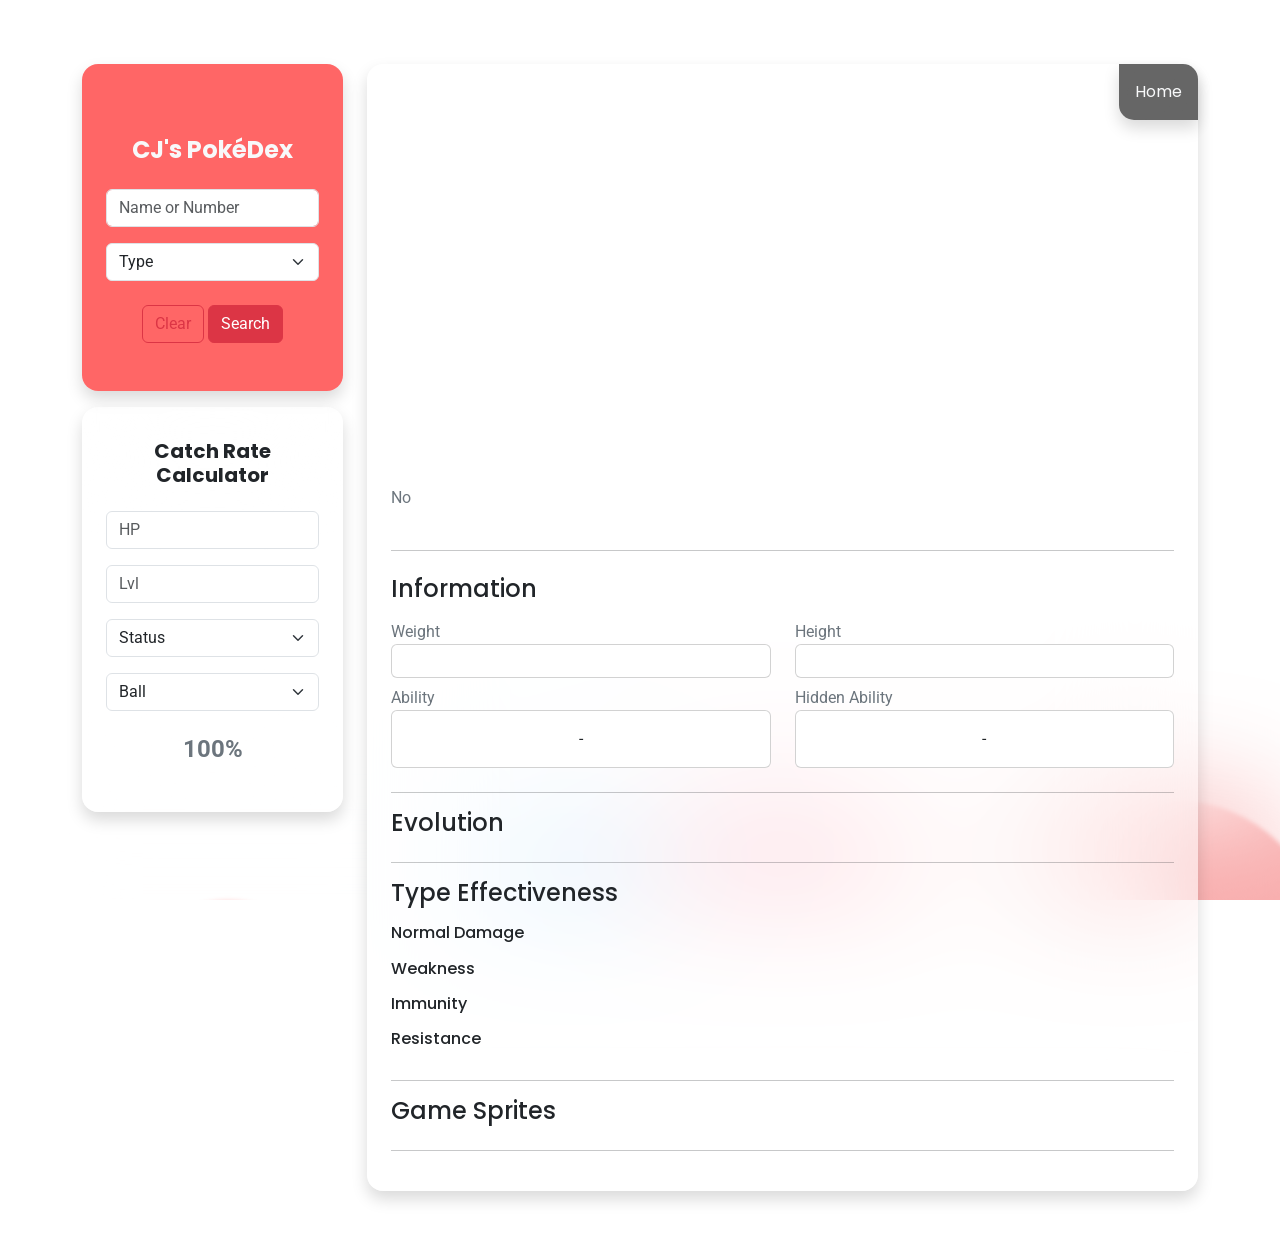
==== commit 056c1985: "FE: Catch Rate calculator" ====
--- a/view.html
+++ b/view.html
@@ -40,49 +40,88 @@
     <div class="row">
       <div class="col-12 col-xl-3">
         <div class="position-sticky top-0 py-3">
-          <div class="card glass red-glass text-light shadow rounded-4 p-4 py-xl-5">
-            <div class="d-flex flex-row flex-xl-column align-items-center">
-              <div class="my-2 mx-4 mx-xl-0 mt-xl-4 mb-xl-0">
-                <form action='./'>
+          <div class="row">
+            <div class="col-12 col-lg-6 col-xl-12">
+              <div class="card glass red-glass text-light shadow rounded-4 p-4 py-xl-5 h-100">
+                <div class="my-2 mx-4 mx-xl-0 mt-xl-4 mb-xl-0">
+                  <form action='./'>
+                    <div class="text-start text-xl-center">
+                      <div class="h4">
+                        <b>CJ's PokéDex</b>
+                      </div>
+                    </div>
+                    <div class="d-flex flex-row flex-xl-column small mt-xl-3">
+                      <div class="my-2 me-2 me-xl-0">
+                        <input class="form-control" placeholder="Name or Number" id="searchInput" name="query">
+                      </div>
+                      <div class="my-2 me-2 me-xl-0">
+                        <select class="form-select" id="typeSelect" name="type">
+                          <option value="">Type</option>
+                          <option value="normal">Normal</option>
+                          <option value="fire">Fire</option>
+                          <option value="water">Water</option>
+                          <option value="electric">Electric</option>
+                          <option value="grass">Grass</option>
+                          <option value="ice">Ice</option>
+                          <option value="fighting">Fighting</option>
+                          <option value="poison">Poison</option>
+                          <option value="ground">Ground</option>
+                          <option value="flying">Flying</option>
+                          <option value="psychic">Psychic</option>
+                          <option value="bug">Bug</option>
+                          <option value="rock">Rock</option>
+                          <option value="ghost">Ghost</option>
+                          <option value="dragon">Dragon</option>
+                          <option value="dark">Dark</option>
+                          <option value="steel">Steel</option>
+                          <option value="fairy">Fairy</option>
+                        </select>
+                      </div>
+                    </div>
+                    <div class="text-start text-xl-center">
+                      <input type="button" class="mt-3 btn btn-outline-danger" value="Clear" id="clearBtn">
+                      <input type="submit" class="mt-3 btn btn-danger" value="Search" id="searchBtn">
+                    </div>
+                  </form>
+                </div>
+              </div>
+            </div>
+            <div class="col-12 col-lg-6 col-xl-12">
+              <div class="card glass shadow rounded-4 p-4 mt-xl-3 mt-lg-0 mt-3 h-100">
+                <div class="my-2 mx-4 mx-lg-0">
                   <div class="text-start text-xl-center">
-                    <div class="h4">
-                      <b>CJ's PokéDex</b>
-                    </div>
-                  </div>
-
+                    <div class="h5">
+                      <b>Catch Rate Calculator</b>
+                    </div>
+                  </div>
                   <div class="d-flex flex-row flex-xl-column small mt-xl-3">
-                    <div class="my-2 me-2">
-                      <input class="form-control" placeholder="Name or Number" id="searchInput" name="query">
-                    </div>
-                    <div class="my-2 me-2">
-                      <select class="form-select" id="typeSelect" name="type">
-                        <option value="">Type</option>
+                    <div class="my-2 me-2 me-xl-0">
+                      <input class="form-control" placeholder="HP" id="calcHP">
+                    </div>
+                    <div class="my-2 me-2 me-xl-0">
+                      <input class="form-control" placeholder="Lvl" id="calc">
+                    </div>
+                  </div>
+                  <div class="d-flex flex-row flex-xl-column small">
+                    <div class="my-2 me-2 me-xl-0">
+                      <select class="form-select" id="calcStatus">
+                        <option value="">Status</option>
                         <option value="normal">Normal</option>
-                        <option value="fire">Fire</option>
-                        <option value="water">Water</option>
-                        <option value="electric">Electric</option>
-                        <option value="grass">Grass</option>
-                        <option value="ice">Ice</option>
-                        <option value="fighting">Fighting</option>
-                        <option value="poison">Poison</option>
-                        <option value="ground">Ground</option>
-                        <option value="flying">Flying</option>
-                        <option value="psychic">Psychic</option>
-                        <option value="bug">Bug</option>
-                        <option value="rock">Rock</option>
-                        <option value="ghost">Ghost</option>
-                        <option value="dragon">Dragon</option>
-                        <option value="dark">Dark</option>
-                        <option value="steel">Steel</option>
-                        <option value="fairy">Fairy</option>
                       </select>
                     </div>
-                  </div>
-                  <div class="text-start text-xl-center">
-                    <input type="button" class="mt-3 btn btn-outline-danger" value="Clear" id="clearBtn">
-                    <input type="submit" class="mt-3 btn btn-danger" value="Search" id="searchBtn">
-                  </div>
-                </form>
+                    <div class="my-2 me-2 me-xl-0">
+                      <select class="form-select" id="calcBall">
+                        <option value="">Ball</option>
+                        <option value="pokeball">PokeBall</option>
+                      </select>
+                    </div>
+                  </div>
+                  <div class="text-start text-xl-center mt-3">
+                    <div class="h4 text-secondary m-0">
+                      <b>100%</b>
+                    </div>
+                  </div>
+                </div>
               </div>
             </div>
           </div>
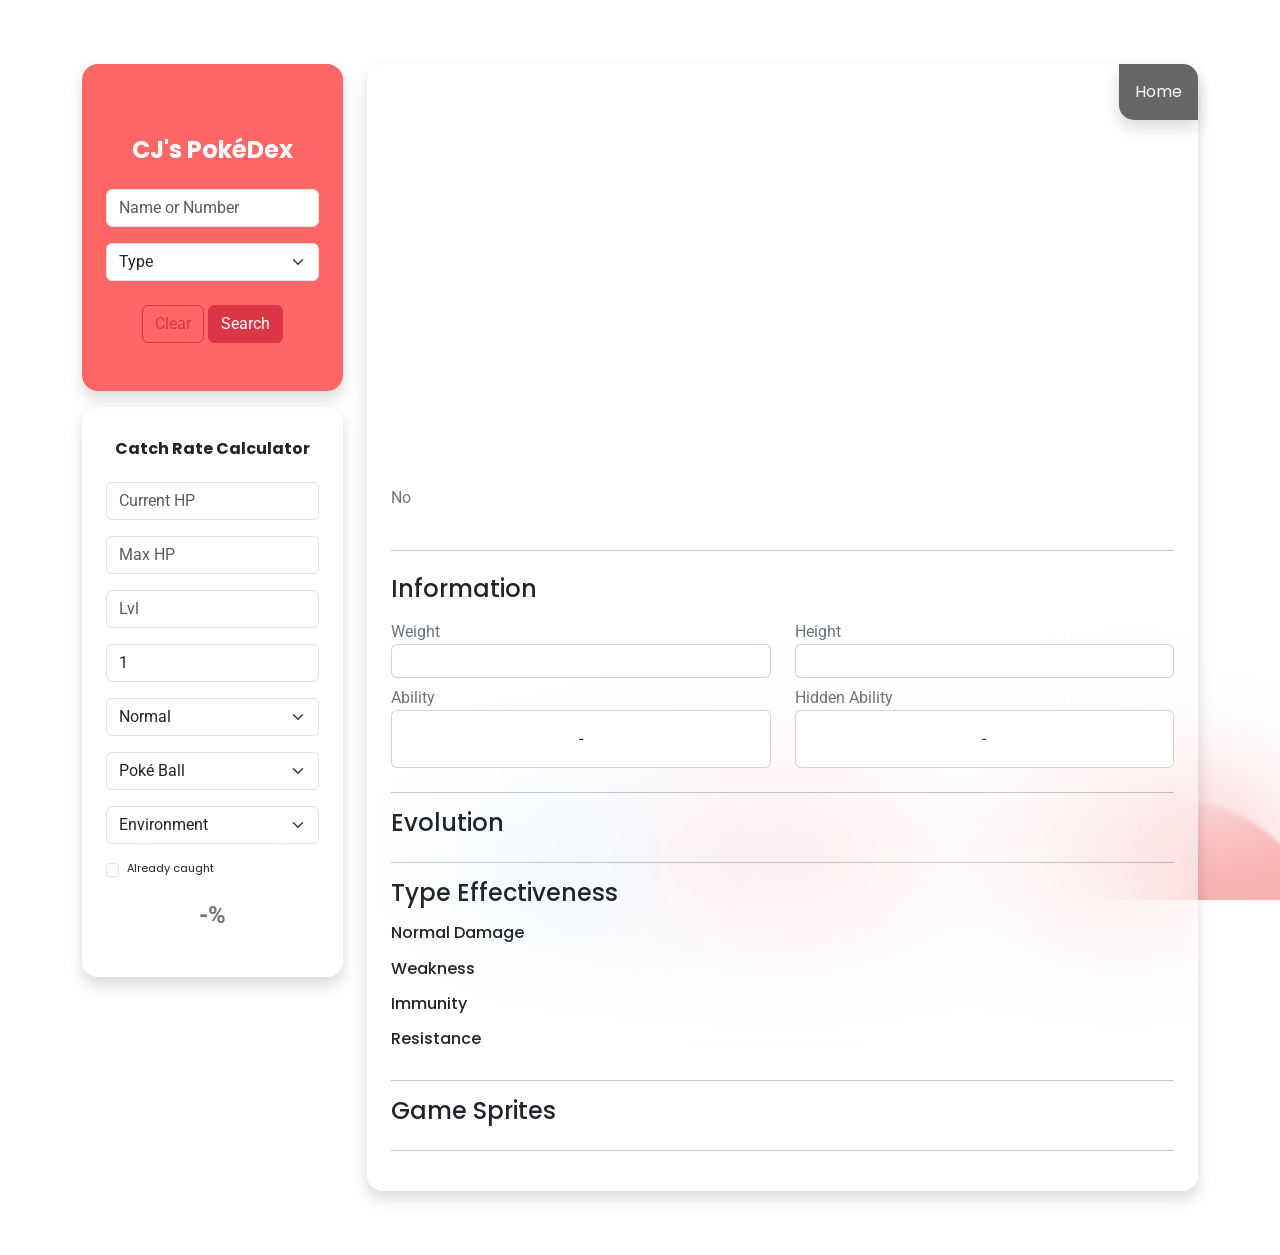
==== commit 89da452c: "Implement Catch Rate Calculator" ====
--- a/view.html
+++ b/view.html
@@ -90,35 +90,66 @@
               <div class="card glass shadow rounded-4 p-4 mt-xl-3 mt-lg-0 mt-3 h-100">
                 <div class="my-2 mx-4 mx-lg-0">
                   <div class="text-start text-xl-center">
-                    <div class="h5">
+                    <div class="h6">
                       <b>Catch Rate Calculator</b>
-                    </div>
-                  </div>
-                  <div class="d-flex flex-row flex-xl-column small mt-xl-3">
-                    <div class="my-2 me-2 me-xl-0">
-                      <input class="form-control" placeholder="HP" id="calcHP">
-                    </div>
-                    <div class="my-2 me-2 me-xl-0">
-                      <input class="form-control" placeholder="Lvl" id="calc">
-                    </div>
-                  </div>
-                  <div class="d-flex flex-row flex-xl-column small">
-                    <div class="my-2 me-2 me-xl-0">
-                      <select class="form-select" id="calcStatus">
-                        <option value="">Status</option>
-                        <option value="normal">Normal</option>
-                      </select>
-                    </div>
-                    <div class="my-2 me-2 me-xl-0">
-                      <select class="form-select" id="calcBall">
-                        <option value="">Ball</option>
-                        <option value="pokeball">PokeBall</option>
-                      </select>
-                    </div>
-                  </div>
-                  <div class="text-start text-xl-center mt-3">
-                    <div class="h4 text-secondary m-0">
-                      <b>100%</b>
+                      <button class="ms-2 btn btn-sm btn-outline-secondary rounded-5 d-lg-none">Show</button>
+                    </div>
+                  </div>
+
+                  <div class="d-lg-block d-none">
+                    <div class="d-flex flex-row flex-xl-column small mt-xl-3">
+                      <div class="my-2 me-2 me-xl-0">
+                        <input class="form-control" placeholder="Current HP" id="calcHP" type="number" min="1">
+                      </div>
+                      <div class="my-2 me-2 me-xl-0">
+                        <input class="form-control" placeholder="Max HP" id="calcMaxHP" type="number" min="1">
+                      </div>
+                    </div>
+
+                    <div class="d-flex flex-row flex-xl-column small">
+                      <div class="my-2 me-2 me-xl-0">
+                        <input class="form-control" placeholder="Lvl" id="calcLevel" type="number" min="1" max="100">
+                      </div>
+                      <div class="my-2 me-2 me-xl-0">
+                        <input class="form-control" placeholder="Turn Count" id="calcTurns" type="number" min="1"
+                          value="1">
+                      </div>
+                    </div>
+
+                    <div class="d-flex flex-row flex-xl-column small">
+                      <div class="my-2 me-2 me-xl-0">
+                        <select class="form-select" id="calcStatus">
+                          <option value="">Status</option>
+                        </select>
+                      </div>
+                      <div class="my-2 me-2 me-xl-0">
+                        <select class="form-select" id="calcBall">
+                          <option value="">Ball</option>
+                        </select>
+                      </div>
+                    </div>
+
+                    <div class="d-flex flex-row flex-xl-column small">
+                      <div class="my-2 me-2 me-xl-0">
+                        <select class="form-select" id="calcEnvironment">
+                          <option value="normal">Environment</option>
+                          <option value="normal">Normal</option>
+                          <option value="water">Water</option>
+                          <option value="bug">Bug</option>
+                          <option value="cave">Cave</option>
+                          <option value="night">Night</option>
+                        </select>
+                      </div>
+                      <div class="my-2 me-2 me-xl-0 d-flex align-items-center">
+                        <input class="form-check-input me-2" type="checkbox" id="calcOwned">
+                        <label class="form-check-label small" for="calcOwned">Already caught</label>
+                      </div>
+                    </div>
+
+                    <div class="text-start text-xl-center mt-3">
+                      <div class="h4 text-secondary m-0">
+                        <b id="catchRateResult">-%</b>
+                      </div>
                     </div>
                   </div>
                 </div>
@@ -383,6 +414,7 @@
   <script src="assets/js/data.js"></script>
   <script src="assets/js/helpers.js"></script>
   <script src="assets/js/singleLoader.js"></script>
+  <script src="assets/js/catchRateCalculator.js"></script>
 
   <script>
     const elName = document.getElementById("name");
